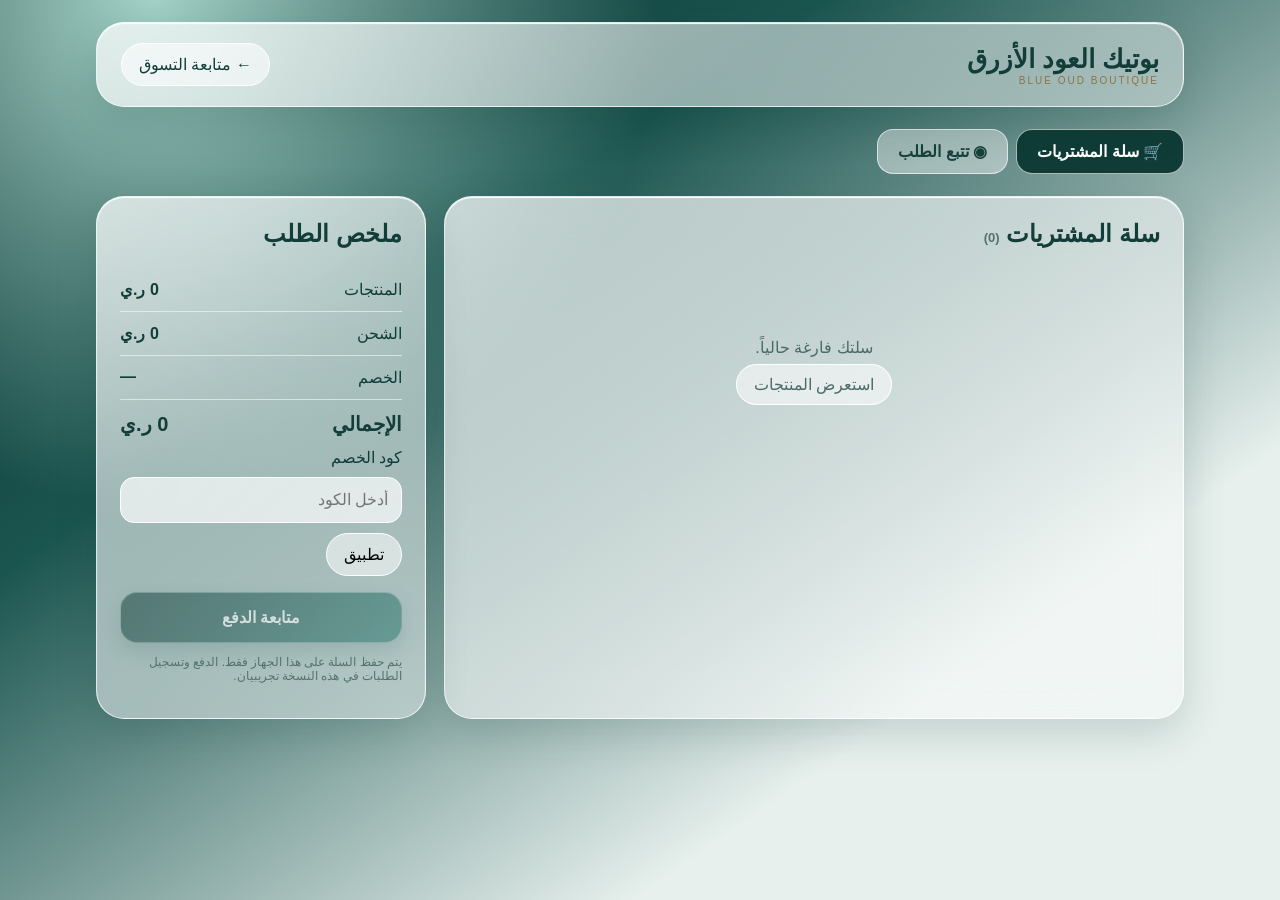
==== cart.html @ 3bca8a27 "Create cart.html" ====
<!doctype html><html lang="ar" dir="rtl"><head><meta charset="utf-8"><meta name="viewport" content="width=device-width,initial-scale=1"><meta name="theme-color" content="#0b3431"><title>السلة | بوتيك العود الأزرق</title><style>
:root{font-family:Tahoma,Arial,sans-serif;color:#123d38;background:#e5f0ee}*{box-sizing:border-box}body{margin:0;min-height:100vh;background:radial-gradient(circle at 12% 0%,#a4d2c8,transparent 35%),linear-gradient(145deg,#082b29,#1b5550 32%,#e7f0ed 75%);background-attachment:fixed}button,input{font:inherit}button{cursor:pointer}a{color:inherit;text-decoration:none}.wrap{max-width:1120px;margin:auto;padding:22px 16px 70px}.glass{background:linear-gradient(145deg,#ffffffb8,#ffffff60);border:1px solid #ffffffb8;box-shadow:inset 0 1px 1px #fff,0 14px 42px #062e2b2b;backdrop-filter:blur(22px);-webkit-backdrop-filter:blur(22px);border-radius:28px}.head{display:flex;align-items:center;justify-content:space-between;gap:12px;padding:20px 24px;color:#123d38}.head strong{font-size:clamp(18px,3vw,26px)}.head small{display:block;color:#8d7445;letter-spacing:2px;font-size:10px}.back{background:#ffffff8c;border:1px solid #fff;border-radius:30px;padding:11px 17px}.layout{display:grid;grid-template-columns:minmax(0,1fr) 330px;gap:18px;margin-top:22px}.panel{padding:23px}.title{margin:0 0 20px;font-size:24px}.item{display:grid;grid-template-columns:92px minmax(0,1fr) auto;gap:16px;align-items:center;padding:16px 0;border-bottom:1px solid #ffffffa8}.item:last-child{border:0}.pic{width:92px;height:100px;border-radius:18px;background:#ffffff88;display:grid;place-items:center;overflow:hidden;color:#668b86}.pic img{width:100%;height:100%;object-fit:contain}.item h3{margin:0 0 7px;font-size:16px}.muted{color:#54736e;font-size:13px}.price{font-weight:800;margin-top:6px}.qty{display:inline-flex;align-items:center;gap:14px;background:#ffffff8f;border-radius:40px;padding:5px;margin-top:12px}.qty button{width:31px;height:31px;border-radius:50%;background:#fff;border:1px solid #d4e2df;font-size:20px}.remove{color:#a12e39;background:#fff9;border:1px solid #fff;border-radius:12px;padding:8px 11px}.line{display:flex;justify-content:space-between;gap:12px;padding:12px 0;border-bottom:1px solid #ffffff8c}.line.total{font-size:20px;font-weight:bold;border:0}.primary{display:block;width:100%;background:linear-gradient(125deg,#0b3733,#227168);color:white;border:1px solid #ffffff55;border-radius:17px;padding:15px;font-weight:bold;margin-top:16px;box-shadow:0 8px 20px #083c3540;text-align:center}.primary:disabled{opacity:.5;cursor:not-allowed}.field{width:100%;padding:13px;border-radius:14px;border:1px solid #ffffff;background:#ffffffb0;outline:0;margin-top:10px}.field:focus{outline:2px solid #3b8a7b}.hint{font-size:12px;color:#54736e}.empty{text-align:center;padding:70px 10px;color:#4c6b66}.tabs{display:flex;gap:8px;margin-top:22px}.tabs button{border:1px solid #ffffffa8;border-radius:16px;padding:12px 20px;background:#ffffff70;color:#17413b;font-weight:bold}.tabs button.active{background:#103c37;color:#fff}.hidden{display:none!important}.status{padding:14px;margin-top:14px;border-radius:14px;background:#ffffff9c}.steps{margin:14px 0;padding:0;list-style:none;display:grid;gap:9px}.steps li{padding:10px 14px;border-radius:12px;background:#ffffff70}.steps li.done{background:#c8e8d8;color:#075e40;font-weight:bold}@media(max-width:750px){.layout{grid-template-columns:1fr}.head{padding:15px}.panel{padding:17px}.item{grid-template-columns:70px minmax(0,1fr);gap:11px}.pic{width:70px;height:80px}.remove{grid-column:2;justify-self:start}.title{font-size:21px}}@media(prefers-reduced-motion:no-preference){button,a{transition:transform .2s,filter .2s}button:hover,a.back:hover{filter:brightness(1.06);transform:translateY(-1px)}}
</style></head><body><div class="wrap"><header class="glass head"><div><strong>بوتيك العود الأزرق</strong><small>BLUE OUD BOUTIQUE</small></div><a class="back" href="index.html">← متابعة التسوق</a></header><div class="tabs"><button id="cartTab" class="active" type="button">🛒 سلة المشتريات</button><button id="trackTab" type="button">◉ تتبع الطلب</button></div><div id="cartView" class="layout"><section class="glass panel"><h1 class="title">سلة المشتريات <span id="count" class="muted"></span></h1><div id="items"></div></section><aside class="glass panel"><h2 class="title">ملخص الطلب</h2><div class="line"><span>المنتجات</span><strong id="subtotal"></strong></div><div class="line"><span>الشحن</span><strong id="shipping"></strong></div><div class="line"><span>الخصم</span><strong id="discount">—</strong></div><div class="line total"><span>الإجمالي</span><strong id="total"></strong></div><label for="coupon">كود الخصم</label><input class="field" id="coupon" placeholder="أدخل الكود" maxlength="40" autocomplete="off"><button class="back" style="margin-top:10px" id="applyCoupon" type="button">تطبيق</button><p id="couponMsg" class="hint" role="status"></p><button id="checkout" class="primary" type="button">متابعة الدفع</button><p class="hint">يتم حفظ السلة على هذا الجهاز فقط. الدفع وتسجيل الطلبات في هذه النسخة تجريبيان.</p></aside></div><section id="trackView" class="glass panel hidden" style="margin-top:18px"><h1 class="title">تتبع طلبك</h1><p class="muted">أدخل رقم الطلب ورقم الهاتف المستخدم عند الطلب.</p><form id="trackForm"><label for="orderId">رقم الطلب</label><input class="field" id="orderId" required maxlength="80" autocomplete="off"><label for="phone">رقم الهاتف</label><input class="field" id="phone" required maxlength="30" inputmode="tel" autocomplete="tel"><button class="primary" type="submit">عرض حالة الطلب</button></form><div id="trackResult" role="status" aria-live="polite"></div></section></div><script>
'use strict';
const STORE='blueoud_store_v1',CART='blueoud_cart_v1',ORDERS='blueoud_orders_v1';const $=id=>document.getElementById(id);const read=(key,fallback)=>{try{const value=JSON.parse(localStorage.getItem(key));return value??fallback}catch{return fallback}};const money=n=>Number(n||0).toLocaleString('ar')+' ر.ي';const esc=s=>String(s??'').replace(/[&<>"']/g,c=>({'&':'&amp;','<':'&lt;','>':'&gt;','"':'&quot;',"'":'&#39;'}[c]));let coupon='';function store(){return read(STORE,{products:[],settings:{shipping:0}})}function validCart(){const products=store().products||[];return read(CART,[]).filter(c=>c&&Number.isSafeInteger(c.qty)&&c.qty>0&&products.some(p=>String(p.id)===String(c.id)&&p.active!==false)).map(c=>({...c,qty:Math.min(c.qty,Math.max(0,Math.floor(Number(products.find(p=>String(p.id)===String(c.id)).stock)||0)))})).filter(c=>c.qty>0)}function save(cart){try{localStorage.setItem(CART,JSON.stringify(cart));return true}catch{alert('تعذر حفظ السلة في المتصفح');return false}}function render(){const d=store(),cart=validCart(),p=d.products||[];const subtotal=cart.reduce((n,c)=>n+Number(p.find(x=>String(x.id)===String(c.id))?.price||0)*c.qty,0);const shipping=cart.length?Math.max(0,Number(d.settings?.shipping)||0):0;$('items').innerHTML=cart.length?cart.map(c=>{const item=p.find(x=>String(x.id)===String(c.id));const src=String(item.image||'');const img=/^(https?:\/\/|data:image\/)/i.test(src)?`<img src="${esc(src)}" alt="${esc(item.name)}">`:'صورة المنتج';return `<article class="item"><div class="pic">${img}</div><div><h3>${esc(item.name)}</h3><div class="muted">سعر القطعة: ${money(item.price)}</div><div class="price">${money(Number(item.price)*c.qty)}</div><div class="qty"><button type="button" data-id="${esc(c.id)}" data-action="plus" aria-label="زيادة الكمية">+</button><span>${c.qty}</span><button type="button" data-id="${esc(c.id)}" data-action="minus" aria-label="تقليل الكمية">−</button></div></div><button class="remove" data-id="${esc(c.id)}" data-action="remove" type="button">حذف المنتج</button></article>`}).join(''):'<div class="empty">سلتك فارغة حالياً.<br><br><a class="back" href="index.html#products">استعرض المنتجات</a></div>';$('count').textContent=`(${cart.reduce((n,c)=>n+c.qty,0)})`;$('subtotal').textContent=money(subtotal);$('shipping').textContent=money(shipping);$('total').textContent=money(subtotal+shipping);$('checkout').disabled=!cart.length;$('couponMsg').textContent=coupon?'كود الخصم غير مفعل في هذه النسخة. لم يتم احتساب خصم.':''}function adjust(id,action){const d=store(),cart=validCart(),item=cart.find(c=>String(c.id)===String(id)),product=(d.products||[]).find(p=>String(p.id)===String(id));if(!item||!product)return;const max=Math.max(0,Math.floor(Number(product.stock)||0));if(action==='remove'){if(!confirm('هل تريد حذف المنتج من السلة؟'))return;item.qty=0}else if(action==='plus'){if(item.qty>=max){alert('لا توجد كمية إضافية في المخزون');return}item.qty++}else if(action==='minus')item.qty--;if(save(cart.filter(c=>c.qty>0)))render()}$('items').addEventListener('click',e=>{const button=e.target.closest('button[data-action]');if(button)adjust(button.dataset.id,button.dataset.action)});$('applyCoupon').addEventListener('click',()=>{coupon=$('coupon').value.trim();render()});$('checkout').addEventListener('click',()=>{if(validCart().length)location.href='index.html?checkout=1'});function tab(name){const tracking=name==='track';$('cartView').classList.toggle('hidden',tracking);$('trackView').classList.toggle('hidden',!tracking);$('cartTab').classList.toggle('active',!tracking);$('trackTab').classList.toggle('active',tracking);history.replaceState(null,'',tracking?'#tracking':'#cart')}$('cartTab').onclick=()=>tab('cart');$('trackTab').onclick=()=>tab('track');$('trackForm').addEventListener('submit',e=>{e.preventDefault();const id=$('orderId').value.trim(),phone=$('phone').value.trim();const order=read(ORDERS,[]).find(o=>String(o.id)===id&&String(o.customer?.phone)===phone);const target=$('trackResult');if(!order){target.innerHTML='<div class="status">لم يتم العثور على طلب مطابق. تأكد من الرقم والهاتف، وأن الطلب سُجّل في هذا المتصفح.</div>';return}const statuses=['تم استلام الطلب','قيد التجهيز','تم الشحن','خرج للتوصيل','تم التسليم'];const position=statuses.indexOf(order.status);target.innerHTML=`<div class="status"><strong>الطلب: ${esc(order.id)}</strong><p>الحالة الحالية: ${esc(order.status)}</p><p>الإجمالي: ${money(order.total)}</p><ol class="steps">${statuses.map((s,i)=>`<li class="${position>=i?'done':''}">${esc(s)}</li>`).join('')}</ol></div>`});window.addEventListener('storage',e=>{if([CART,STORE,ORDERS].includes(e.key))render()});render();if(location.hash==='#tracking')tab('track');
</script></body></html>
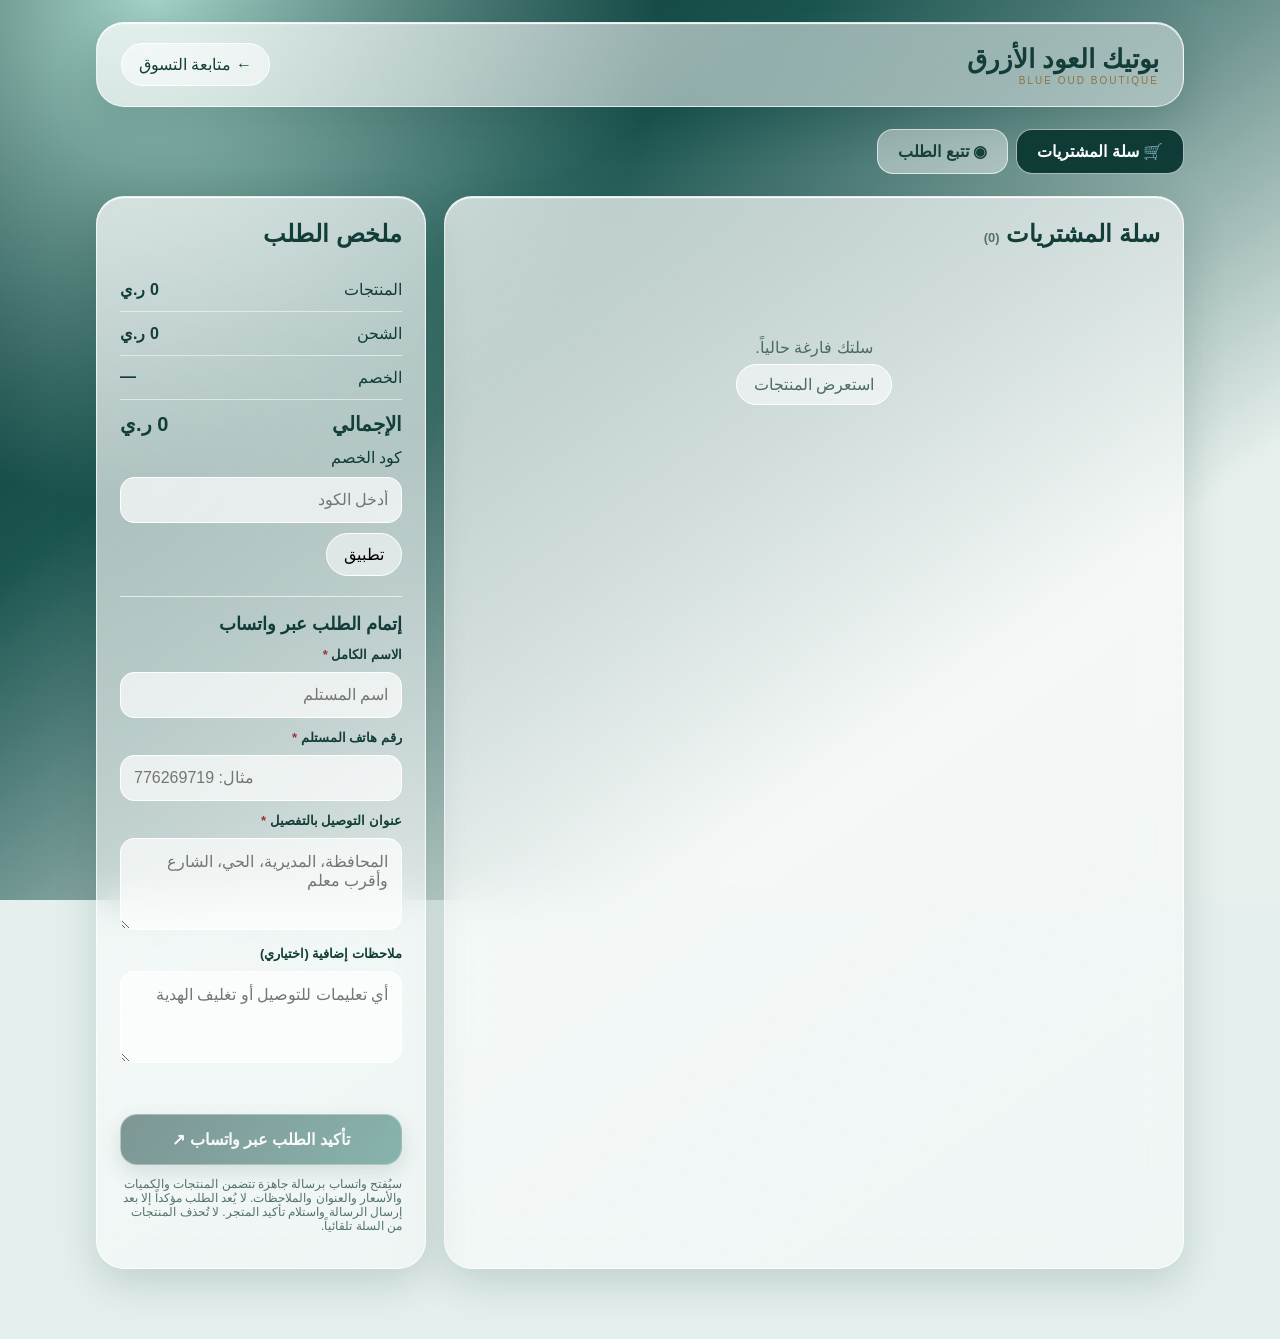
==== commit e21fe0df: "Update cart.html" ====
--- a/cart.html
+++ b/cart.html
@@ -1,6 +1,7 @@
 <!doctype html><html lang="ar" dir="rtl"><head><meta charset="utf-8"><meta name="viewport" content="width=device-width,initial-scale=1"><meta name="theme-color" content="#0b3431"><title>السلة | بوتيك العود الأزرق</title><style>
-:root{font-family:Tahoma,Arial,sans-serif;color:#123d38;background:#e5f0ee}*{box-sizing:border-box}body{margin:0;min-height:100vh;background:radial-gradient(circle at 12% 0%,#a4d2c8,transparent 35%),linear-gradient(145deg,#082b29,#1b5550 32%,#e7f0ed 75%);background-attachment:fixed}button,input{font:inherit}button{cursor:pointer}a{color:inherit;text-decoration:none}.wrap{max-width:1120px;margin:auto;padding:22px 16px 70px}.glass{background:linear-gradient(145deg,#ffffffb8,#ffffff60);border:1px solid #ffffffb8;box-shadow:inset 0 1px 1px #fff,0 14px 42px #062e2b2b;backdrop-filter:blur(22px);-webkit-backdrop-filter:blur(22px);border-radius:28px}.head{display:flex;align-items:center;justify-content:space-between;gap:12px;padding:20px 24px;color:#123d38}.head strong{font-size:clamp(18px,3vw,26px)}.head small{display:block;color:#8d7445;letter-spacing:2px;font-size:10px}.back{background:#ffffff8c;border:1px solid #fff;border-radius:30px;padding:11px 17px}.layout{display:grid;grid-template-columns:minmax(0,1fr) 330px;gap:18px;margin-top:22px}.panel{padding:23px}.title{margin:0 0 20px;font-size:24px}.item{display:grid;grid-template-columns:92px minmax(0,1fr) auto;gap:16px;align-items:center;padding:16px 0;border-bottom:1px solid #ffffffa8}.item:last-child{border:0}.pic{width:92px;height:100px;border-radius:18px;background:#ffffff88;display:grid;place-items:center;overflow:hidden;color:#668b86}.pic img{width:100%;height:100%;object-fit:contain}.item h3{margin:0 0 7px;font-size:16px}.muted{color:#54736e;font-size:13px}.price{font-weight:800;margin-top:6px}.qty{display:inline-flex;align-items:center;gap:14px;background:#ffffff8f;border-radius:40px;padding:5px;margin-top:12px}.qty button{width:31px;height:31px;border-radius:50%;background:#fff;border:1px solid #d4e2df;font-size:20px}.remove{color:#a12e39;background:#fff9;border:1px solid #fff;border-radius:12px;padding:8px 11px}.line{display:flex;justify-content:space-between;gap:12px;padding:12px 0;border-bottom:1px solid #ffffff8c}.line.total{font-size:20px;font-weight:bold;border:0}.primary{display:block;width:100%;background:linear-gradient(125deg,#0b3733,#227168);color:white;border:1px solid #ffffff55;border-radius:17px;padding:15px;font-weight:bold;margin-top:16px;box-shadow:0 8px 20px #083c3540;text-align:center}.primary:disabled{opacity:.5;cursor:not-allowed}.field{width:100%;padding:13px;border-radius:14px;border:1px solid #ffffff;background:#ffffffb0;outline:0;margin-top:10px}.field:focus{outline:2px solid #3b8a7b}.hint{font-size:12px;color:#54736e}.empty{text-align:center;padding:70px 10px;color:#4c6b66}.tabs{display:flex;gap:8px;margin-top:22px}.tabs button{border:1px solid #ffffffa8;border-radius:16px;padding:12px 20px;background:#ffffff70;color:#17413b;font-weight:bold}.tabs button.active{background:#103c37;color:#fff}.hidden{display:none!important}.status{padding:14px;margin-top:14px;border-radius:14px;background:#ffffff9c}.steps{margin:14px 0;padding:0;list-style:none;display:grid;gap:9px}.steps li{padding:10px 14px;border-radius:12px;background:#ffffff70}.steps li.done{background:#c8e8d8;color:#075e40;font-weight:bold}@media(max-width:750px){.layout{grid-template-columns:1fr}.head{padding:15px}.panel{padding:17px}.item{grid-template-columns:70px minmax(0,1fr);gap:11px}.pic{width:70px;height:80px}.remove{grid-column:2;justify-self:start}.title{font-size:21px}}@media(prefers-reduced-motion:no-preference){button,a{transition:transform .2s,filter .2s}button:hover,a.back:hover{filter:brightness(1.06);transform:translateY(-1px)}}
-</style></head><body><div class="wrap"><header class="glass head"><div><strong>بوتيك العود الأزرق</strong><small>BLUE OUD BOUTIQUE</small></div><a class="back" href="index.html">← متابعة التسوق</a></header><div class="tabs"><button id="cartTab" class="active" type="button">🛒 سلة المشتريات</button><button id="trackTab" type="button">◉ تتبع الطلب</button></div><div id="cartView" class="layout"><section class="glass panel"><h1 class="title">سلة المشتريات <span id="count" class="muted"></span></h1><div id="items"></div></section><aside class="glass panel"><h2 class="title">ملخص الطلب</h2><div class="line"><span>المنتجات</span><strong id="subtotal"></strong></div><div class="line"><span>الشحن</span><strong id="shipping"></strong></div><div class="line"><span>الخصم</span><strong id="discount">—</strong></div><div class="line total"><span>الإجمالي</span><strong id="total"></strong></div><label for="coupon">كود الخصم</label><input class="field" id="coupon" placeholder="أدخل الكود" maxlength="40" autocomplete="off"><button class="back" style="margin-top:10px" id="applyCoupon" type="button">تطبيق</button><p id="couponMsg" class="hint" role="status"></p><button id="checkout" class="primary" type="button">متابعة الدفع</button><p class="hint">يتم حفظ السلة على هذا الجهاز فقط. الدفع وتسجيل الطلبات في هذه النسخة تجريبيان.</p></aside></div><section id="trackView" class="glass panel hidden" style="margin-top:18px"><h1 class="title">تتبع طلبك</h1><p class="muted">أدخل رقم الطلب ورقم الهاتف المستخدم عند الطلب.</p><form id="trackForm"><label for="orderId">رقم الطلب</label><input class="field" id="orderId" required maxlength="80" autocomplete="off"><label for="phone">رقم الهاتف</label><input class="field" id="phone" required maxlength="30" inputmode="tel" autocomplete="tel"><button class="primary" type="submit">عرض حالة الطلب</button></form><div id="trackResult" role="status" aria-live="polite"></div></section></div><script>
+:root{font-family:Tahoma,Arial,sans-serif;color:#123d38;background:#e5f0ee}*{box-sizing:border-box}body{margin:0;min-height:100vh;background:radial-gradient(circle at 12% 0%,#a4d2c8,transparent 35%),linear-gradient(145deg,#082b29,#1b5550 32%,#e7f0ed 75%);background-attachment:fixed}button,input,textarea{font:inherit}button{cursor:pointer}a{color:inherit;text-decoration:none}.wrap{max-width:1120px;margin:auto;padding:22px 16px 70px}.glass{background:linear-gradient(145deg,#ffffffb8,#ffffff60);border:1px solid #ffffffb8;box-shadow:inset 0 1px 1px #fff,0 14px 42px #062e2b2b;backdrop-filter:blur(22px);-webkit-backdrop-filter:blur(22px);border-radius:28px}.head{display:flex;align-items:center;justify-content:space-between;gap:12px;padding:20px 24px;color:#123d38}.head strong{font-size:clamp(18px,3vw,26px)}.head small{display:block;color:#8d7445;letter-spacing:2px;font-size:10px}.back{background:#ffffff8c;border:1px solid #fff;border-radius:30px;padding:11px 17px}.layout{display:grid;grid-template-columns:minmax(0,1fr) 330px;gap:18px;margin-top:22px}.panel{padding:23px}.title{margin:0 0 20px;font-size:24px}.item{display:grid;grid-template-columns:92px minmax(0,1fr) auto;gap:16px;align-items:center;padding:16px 0;border-bottom:1px solid #ffffffa8}.item:last-child{border:0}.pic{width:92px;height:100px;border-radius:18px;background:#ffffff88;display:grid;place-items:center;overflow:hidden;color:#668b86}.pic img{width:100%;height:100%;object-fit:contain}.item h3{margin:0 0 7px;font-size:16px}.muted{color:#54736e;font-size:13px}.price{font-weight:800;margin-top:6px}.qty{display:inline-flex;align-items:center;gap:14px;background:#ffffff8f;border-radius:40px;padding:5px;margin-top:12px}.qty button{width:31px;height:31px;border-radius:50%;background:#fff;border:1px solid #d4e2df;font-size:20px}.remove{color:#a12e39;background:#fff9;border:1px solid #fff;border-radius:12px;padding:8px 11px}.line{display:flex;justify-content:space-between;gap:12px;padding:12px 0;border-bottom:1px solid #ffffff8c}.line.total{font-size:20px;font-weight:bold;border:0}.primary{display:block;width:100%;background:linear-gradient(125deg,#0b3733,#227168);color:white;border:1px solid #ffffff55;border-radius:17px;padding:15px;font-weight:bold;margin-top:16px;box-shadow:0 8px 20px #083c3540;text-align:center}.primary:disabled{opacity:.5;cursor:not-allowed}.field{width:100%;padding:13px;border-radius:14px;border:1px solid #ffffff;background:#ffffffb0;outline:0;margin-top:10px}.field:focus{outline:2px solid #3b8a7b}.hint{font-size:12px;color:#54736e}.empty{text-align:center;padding:70px 10px;color:#4c6b66}.tabs{display:flex;gap:8px;margin-top:22px}.tabs button{border:1px solid #ffffffa8;border-radius:16px;padding:12px 20px;background:#ffffff70;color:#17413b;font-weight:bold}.tabs button.active{background:#103c37;color:#fff}.hidden{display:none!important}.status{padding:14px;margin-top:14px;border-radius:14px;background:#ffffff9c}.steps{margin:14px 0;padding:0;list-style:none;display:grid;gap:9px}.steps li{padding:10px 14px;border-radius:12px;background:#ffffff70}.steps li.done{background:#c8e8d8;color:#075e40;font-weight:bold}@media(max-width:750px){.layout{grid-template-columns:1fr}.head{padding:15px}.panel{padding:17px}.item{grid-template-columns:70px minmax(0,1fr);gap:11px}.pic{width:70px;height:80px}.remove{grid-column:2;justify-self:start}.title{font-size:21px}}@media(prefers-reduced-motion:no-preference){button,a{transition:transform .2s,filter .2s}button:hover,a.back:hover{filter:brightness(1.06);transform:translateY(-1px)}}
+.checkout-fields{margin-top:20px;padding-top:16px;border-top:1px solid #ffffffa8}.checkout-fields h3{font-size:18px;margin:0 0 8px}.checkout-fields label{display:block;font-weight:700;font-size:13px;margin-top:12px}.checkout-fields textarea{min-height:92px;resize:vertical}.checkout-fields .required{color:#a12e39}.checkout-fields .error{color:#a12e39;font-size:13px;min-height:18px}.checkout-fields .field{font-size:16px}@media(max-width:760px){.layout{grid-template-columns:1fr}.item{grid-template-columns:70px minmax(0,1fr);gap:10px}.pic{width:70px;height:80px}.remove{grid-column:2;justify-self:start}.panel{padding:17px}}
+</style></head><body><div class="wrap"><header class="glass head"><div><strong>بوتيك العود الأزرق</strong><small>BLUE OUD BOUTIQUE</small></div><a class="back" href="index.html">← متابعة التسوق</a></header><div class="tabs"><button id="cartTab" class="active" type="button">🛒 سلة المشتريات</button><button id="trackTab" type="button">◉ تتبع الطلب</button></div><div id="cartView" class="layout"><section class="glass panel"><h1 class="title">سلة المشتريات <span id="count" class="muted"></span></h1><div id="items"></div></section><aside class="glass panel"><h2 class="title">ملخص الطلب</h2><div class="line"><span>المنتجات</span><strong id="subtotal"></strong></div><div class="line"><span>الشحن</span><strong id="shipping"></strong></div><div class="line"><span>الخصم</span><strong id="discount">—</strong></div><div class="line total"><span>الإجمالي</span><strong id="total"></strong></div><label for="coupon">كود الخصم</label><input class="field" id="coupon" placeholder="أدخل الكود" maxlength="40" autocomplete="off"><button class="back" style="margin-top:10px" id="applyCoupon" type="button">تطبيق</button><p id="couponMsg" class="hint" role="status"></p><form id="whatsappOrder" class="checkout-fields" novalidate><h3>إتمام الطلب عبر واتساب</h3><label for="customerName">الاسم الكامل <span class="required">*</span></label><input class="field" id="customerName" name="customerName" required maxlength="100" autocomplete="name" placeholder="اسم المستلم"><label for="customerPhone">رقم هاتف المستلم <span class="required">*</span></label><input class="field" id="customerPhone" name="customerPhone" required type="tel" inputmode="tel" maxlength="25" autocomplete="tel" placeholder="مثال: 776269719"><label for="deliveryAddress">عنوان التوصيل بالتفصيل <span class="required">*</span></label><textarea class="field" id="deliveryAddress" name="deliveryAddress" required maxlength="500" placeholder="المحافظة، المديرية، الحي، الشارع وأقرب معلم"></textarea><label for="orderNote">ملاحظات إضافية (اختياري)</label><textarea class="field" id="orderNote" name="orderNote" maxlength="600" placeholder="أي تعليمات للتوصيل أو تغليف الهدية"></textarea><p id="orderError" class="error" role="alert" aria-live="polite"></p><button id="checkout" class="primary" type="submit">تأكيد الطلب عبر واتساب ↗</button><p class="hint">سيُفتح واتساب برسالة جاهزة تتضمن المنتجات والكميات والأسعار والعنوان والملاحظات. لا يُعد الطلب مؤكداً إلا بعد إرسال الرسالة واستلام تأكيد المتجر. لا تُحذف المنتجات من السلة تلقائياً.</p></form></aside></div><section id="trackView" class="glass panel hidden" style="margin-top:18px"><h1 class="title">تتبع طلبك</h1><p class="muted">أدخل رقم الطلب ورقم الهاتف المستخدم عند الطلب.</p><form id="trackForm"><label for="orderId">رقم الطلب</label><input class="field" id="orderId" required maxlength="80" autocomplete="off"><label for="phone">رقم الهاتف</label><input class="field" id="phone" required maxlength="30" inputmode="tel" autocomplete="tel"><button class="primary" type="submit">عرض حالة الطلب</button></form><div id="trackResult" role="status" aria-live="polite"></div></section></div><script>
 'use strict';
-const STORE='blueoud_store_v1',CART='blueoud_cart_v1',ORDERS='blueoud_orders_v1';const $=id=>document.getElementById(id);const read=(key,fallback)=>{try{const value=JSON.parse(localStorage.getItem(key));return value??fallback}catch{return fallback}};const money=n=>Number(n||0).toLocaleString('ar')+' ر.ي';const esc=s=>String(s??'').replace(/[&<>"']/g,c=>({'&':'&amp;','<':'&lt;','>':'&gt;','"':'&quot;',"'":'&#39;'}[c]));let coupon='';function store(){return read(STORE,{products:[],settings:{shipping:0}})}function validCart(){const products=store().products||[];return read(CART,[]).filter(c=>c&&Number.isSafeInteger(c.qty)&&c.qty>0&&products.some(p=>String(p.id)===String(c.id)&&p.active!==false)).map(c=>({...c,qty:Math.min(c.qty,Math.max(0,Math.floor(Number(products.find(p=>String(p.id)===String(c.id)).stock)||0)))})).filter(c=>c.qty>0)}function save(cart){try{localStorage.setItem(CART,JSON.stringify(cart));return true}catch{alert('تعذر حفظ السلة في المتصفح');return false}}function render(){const d=store(),cart=validCart(),p=d.products||[];const subtotal=cart.reduce((n,c)=>n+Number(p.find(x=>String(x.id)===String(c.id))?.price||0)*c.qty,0);const shipping=cart.length?Math.max(0,Number(d.settings?.shipping)||0):0;$('items').innerHTML=cart.length?cart.map(c=>{const item=p.find(x=>String(x.id)===String(c.id));const src=String(item.image||'');const img=/^(https?:\/\/|data:image\/)/i.test(src)?`<img src="${esc(src)}" alt="${esc(item.name)}">`:'صورة المنتج';return `<article class="item"><div class="pic">${img}</div><div><h3>${esc(item.name)}</h3><div class="muted">سعر القطعة: ${money(item.price)}</div><div class="price">${money(Number(item.price)*c.qty)}</div><div class="qty"><button type="button" data-id="${esc(c.id)}" data-action="plus" aria-label="زيادة الكمية">+</button><span>${c.qty}</span><button type="button" data-id="${esc(c.id)}" data-action="minus" aria-label="تقليل الكمية">−</button></div></div><button class="remove" data-id="${esc(c.id)}" data-action="remove" type="button">حذف المنتج</button></article>`}).join(''):'<div class="empty">سلتك فارغة حالياً.<br><br><a class="back" href="index.html#products">استعرض المنتجات</a></div>';$('count').textContent=`(${cart.reduce((n,c)=>n+c.qty,0)})`;$('subtotal').textContent=money(subtotal);$('shipping').textContent=money(shipping);$('total').textContent=money(subtotal+shipping);$('checkout').disabled=!cart.length;$('couponMsg').textContent=coupon?'كود الخصم غير مفعل في هذه النسخة. لم يتم احتساب خصم.':''}function adjust(id,action){const d=store(),cart=validCart(),item=cart.find(c=>String(c.id)===String(id)),product=(d.products||[]).find(p=>String(p.id)===String(id));if(!item||!product)return;const max=Math.max(0,Math.floor(Number(product.stock)||0));if(action==='remove'){if(!confirm('هل تريد حذف المنتج من السلة؟'))return;item.qty=0}else if(action==='plus'){if(item.qty>=max){alert('لا توجد كمية إضافية في المخزون');return}item.qty++}else if(action==='minus')item.qty--;if(save(cart.filter(c=>c.qty>0)))render()}$('items').addEventListener('click',e=>{const button=e.target.closest('button[data-action]');if(button)adjust(button.dataset.id,button.dataset.action)});$('applyCoupon').addEventListener('click',()=>{coupon=$('coupon').value.trim();render()});$('checkout').addEventListener('click',()=>{if(validCart().length)location.href='index.html?checkout=1'});function tab(name){const tracking=name==='track';$('cartView').classList.toggle('hidden',tracking);$('trackView').classList.toggle('hidden',!tracking);$('cartTab').classList.toggle('active',!tracking);$('trackTab').classList.toggle('active',tracking);history.replaceState(null,'',tracking?'#tracking':'#cart')}$('cartTab').onclick=()=>tab('cart');$('trackTab').onclick=()=>tab('track');$('trackForm').addEventListener('submit',e=>{e.preventDefault();const id=$('orderId').value.trim(),phone=$('phone').value.trim();const order=read(ORDERS,[]).find(o=>String(o.id)===id&&String(o.customer?.phone)===phone);const target=$('trackResult');if(!order){target.innerHTML='<div class="status">لم يتم العثور على طلب مطابق. تأكد من الرقم والهاتف، وأن الطلب سُجّل في هذا المتصفح.</div>';return}const statuses=['تم استلام الطلب','قيد التجهيز','تم الشحن','خرج للتوصيل','تم التسليم'];const position=statuses.indexOf(order.status);target.innerHTML=`<div class="status"><strong>الطلب: ${esc(order.id)}</strong><p>الحالة الحالية: ${esc(order.status)}</p><p>الإجمالي: ${money(order.total)}</p><ol class="steps">${statuses.map((s,i)=>`<li class="${position>=i?'done':''}">${esc(s)}</li>`).join('')}</ol></div>`});window.addEventListener('storage',e=>{if([CART,STORE,ORDERS].includes(e.key))render()});render();if(location.hash==='#tracking')tab('track');
+const STORE='blueoud_store_v1',CART='blueoud_cart_v1',ORDERS='blueoud_orders_v1';const $=id=>document.getElementById(id);const read=(key,fallback)=>{try{const value=JSON.parse(localStorage.getItem(key));return value??fallback}catch{return fallback}};const money=n=>Number(n||0).toLocaleString('ar')+' ر.ي';const esc=s=>String(s??'').replace(/[&<>"']/g,c=>({'&':'&amp;','<':'&lt;','>':'&gt;','"':'&quot;',"'":'&#39;'}[c]));let coupon='';function store(){return read(STORE,{products:[],settings:{shipping:0}})}function validCart(){const products=store().products||[];return read(CART,[]).filter(c=>c&&Number.isSafeInteger(c.qty)&&c.qty>0&&products.some(p=>String(p.id)===String(c.id)&&p.active!==false)).map(c=>({...c,qty:Math.min(c.qty,Math.max(0,Math.floor(Number(products.find(p=>String(p.id)===String(c.id)).stock)||0)))})).filter(c=>c.qty>0)}function save(cart){try{localStorage.setItem(CART,JSON.stringify(cart));return true}catch{alert('تعذر حفظ السلة في المتصفح');return false}}function render(){const d=store(),cart=validCart(),p=d.products||[];const subtotal=cart.reduce((n,c)=>n+Number(p.find(x=>String(x.id)===String(c.id))?.price||0)*c.qty,0);const shipping=cart.length?Math.max(0,Number(d.settings?.shipping)||0):0;$('items').innerHTML=cart.length?cart.map(c=>{const item=p.find(x=>String(x.id)===String(c.id));const src=String(item.image||'');const img=/^(https?:\/\/|data:image\/)/i.test(src)?`<img src="${esc(src)}" alt="${esc(item.name)}">`:'صورة المنتج';return `<article class="item"><div class="pic">${img}</div><div><h3>${esc(item.name)}</h3><div class="muted">سعر القطعة: ${money(item.price)}</div><div class="price">${money(Number(item.price)*c.qty)}</div><div class="qty"><button type="button" data-id="${esc(c.id)}" data-action="plus" aria-label="زيادة الكمية">+</button><span>${c.qty}</span><button type="button" data-id="${esc(c.id)}" data-action="minus" aria-label="تقليل الكمية">−</button></div></div><button class="remove" data-id="${esc(c.id)}" data-action="remove" type="button">حذف المنتج</button></article>`}).join(''):'<div class="empty">سلتك فارغة حالياً.<br><br><a class="back" href="index.html#products">استعرض المنتجات</a></div>';$('count').textContent=`(${cart.reduce((n,c)=>n+c.qty,0)})`;$('subtotal').textContent=money(subtotal);$('shipping').textContent=money(shipping);$('total').textContent=money(subtotal+shipping);$('checkout').disabled=!cart.length;$('couponMsg').textContent=coupon?'كود الخصم غير مفعل في هذه النسخة. لم يتم احتساب خصم.':''}function adjust(id,action){const d=store(),cart=validCart(),item=cart.find(c=>String(c.id)===String(id)),product=(d.products||[]).find(p=>String(p.id)===String(id));if(!item||!product)return;const max=Math.max(0,Math.floor(Number(product.stock)||0));if(action==='remove'){if(!confirm('هل تريد حذف المنتج من السلة؟'))return;item.qty=0}else if(action==='plus'){if(item.qty>=max){alert('لا توجد كمية إضافية في المخزون');return}item.qty++}else if(action==='minus')item.qty--;if(save(cart.filter(c=>c.qty>0)))render()}$('items').addEventListener('click',e=>{const button=e.target.closest('button[data-action]');if(button)adjust(button.dataset.id,button.dataset.action)});$('applyCoupon').addEventListener('click',()=>{coupon=$('coupon').value.trim();render()});$('whatsappOrder').addEventListener('submit',event=>{event.preventDefault();const error=$('orderError');error.textContent='';const name=$('customerName').value.trim(),phone=$('customerPhone').value.trim(),address=$('deliveryAddress').value.trim(),note=$('orderNote').value.trim();if(name.length<2||!/^\+?[0-9\s()-]{7,25}$/.test(phone)||address.length<8){error.textContent='يرجى كتابة الاسم ورقم هاتف صحيح وعنوان توصيل واضح (8 أحرف على الأقل).';return}const cart=validCart(),data=store(),products=data.products||[];if(!cart.length){error.textContent='السلة فارغة. أضف منتجاً أولاً.';render();return}const lines=cart.map((entry,i)=>{const product=products.find(p=>String(p.id)===String(entry.id));return `${i+1}. ${product.name}\nالكمية: ${entry.qty} × ${money(product.price)} = ${money(Number(product.price)*entry.qty)}`});const subtotal=cart.reduce((sum,entry)=>{const product=products.find(p=>String(p.id)===String(entry.id));return sum+Number(product.price)*entry.qty},0),shipping=Math.max(0,Number(data.settings?.shipping)||0);const message=['🛍️ *طلب جديد - بوتيك العود الأزرق*','',...lines,'','*ملخص الطلب*',`المنتجات: ${money(subtotal)}`,`الشحن: ${money(shipping)}`,`الإجمالي: ${money(subtotal+shipping)}`,'',`👤 الاسم: ${name}`,`📞 الهاتف: ${phone}`,`📍 عنوان التوصيل: ${address}`,`📝 ملاحظات: ${note||'لا توجد'}`,'','يرجى تأكيد توفر المنتجات وتكلفة التوصيل والطلب.'].join('\n');const url='https://wa.me/967776269719?text='+encodeURIComponent(message);const popup=window.open(url,'_blank','noopener,noreferrer');if(!popup){window.location.href=url}else{error.style.color='#17634b';error.textContent='تم تجهيز رسالة الطلب. أرسلها داخل واتساب وانتظر تأكيد المتجر.'}});function tab(name){const tracking=name==='track';$('cartView').classList.toggle('hidden',tracking);$('trackView').classList.toggle('hidden',!tracking);$('cartTab').classList.toggle('active',!tracking);$('trackTab').classList.toggle('active',tracking);history.replaceState(null,'',tracking?'#tracking':'#cart')}$('cartTab').onclick=()=>tab('cart');$('trackTab').onclick=()=>tab('track');$('trackForm').addEventListener('submit',e=>{e.preventDefault();const id=$('orderId').value.trim(),phone=$('phone').value.trim();const order=read(ORDERS,[]).find(o=>String(o.id)===id&&String(o.customer?.phone)===phone);const target=$('trackResult');if(!order){target.innerHTML='<div class="status">لم يتم العثور على طلب مطابق. تأكد من الرقم والهاتف، وأن الطلب سُجّل في هذا المتصفح.</div>';return}const statuses=['تم استلام الطلب','قيد التجهيز','تم الشحن','خرج للتوصيل','تم التسليم'];const position=statuses.indexOf(order.status);target.innerHTML=`<div class="status"><strong>الطلب: ${esc(order.id)}</strong><p>الحالة الحالية: ${esc(order.status)}</p><p>الإجمالي: ${money(order.total)}</p><ol class="steps">${statuses.map((s,i)=>`<li class="${position>=i?'done':''}">${esc(s)}</li>`).join('')}</ol></div>`});window.addEventListener('storage',e=>{if([CART,STORE,ORDERS].includes(e.key))render()});render();if(location.hash==='#tracking')tab('track');
 </script></body></html>
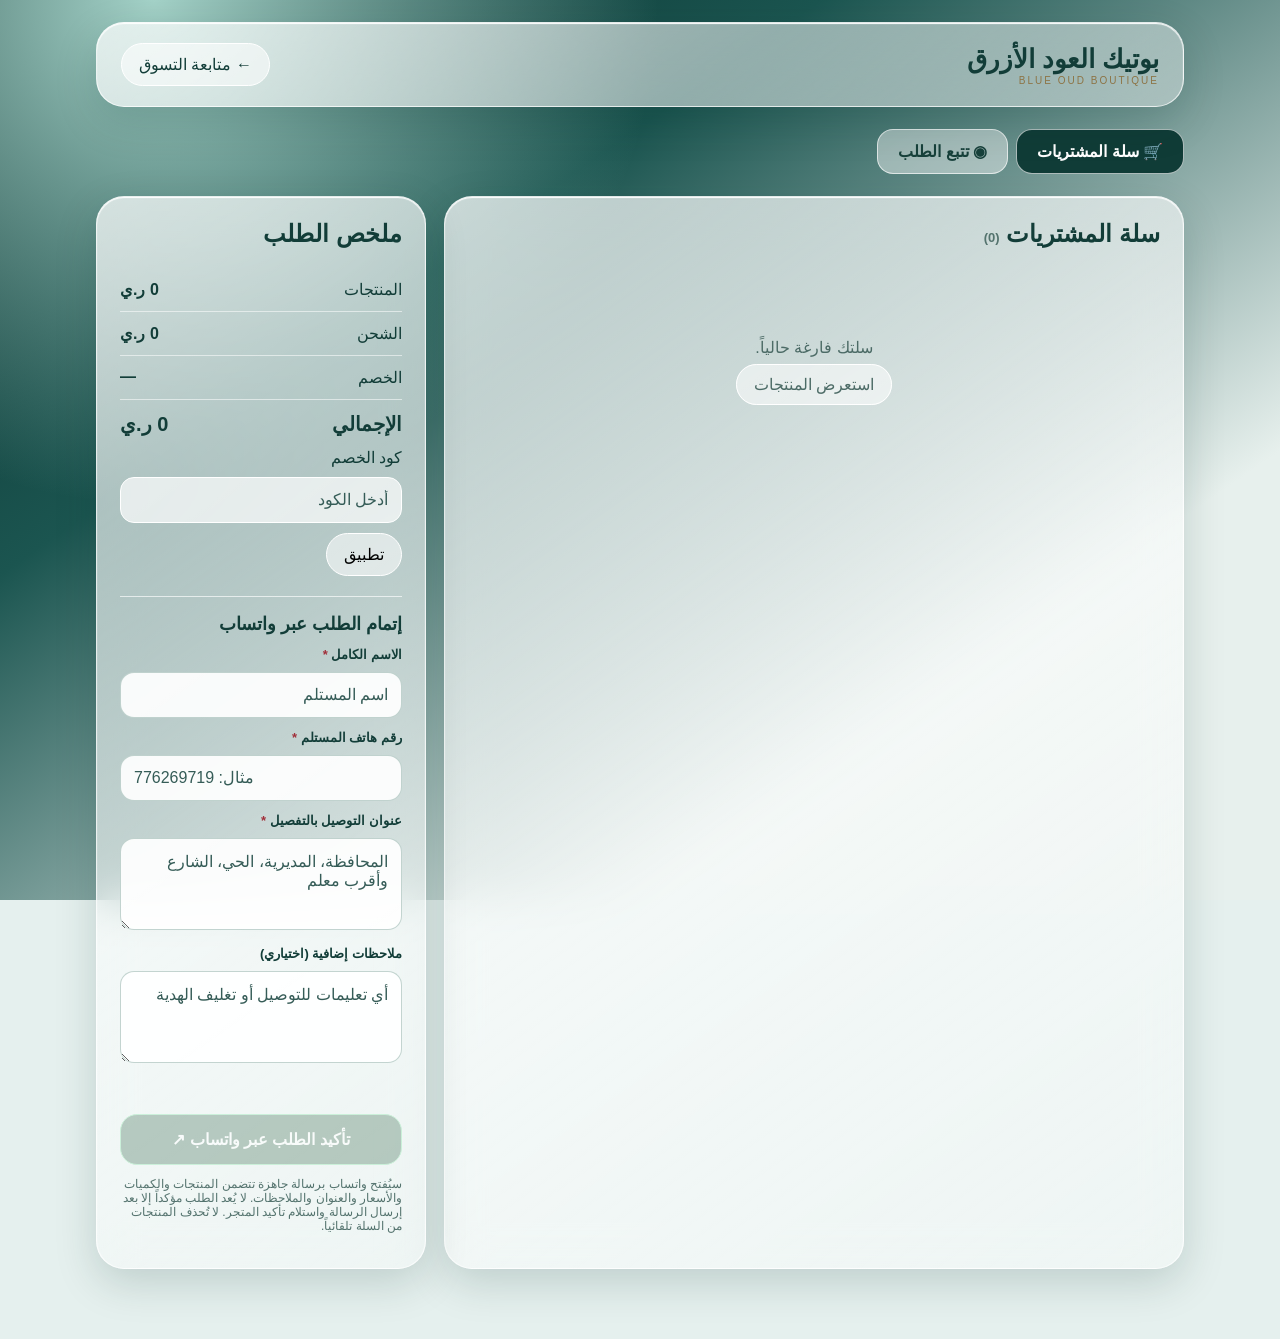
==== commit 592fbffb: "Update cart.html" ====
--- a/cart.html
+++ b/cart.html
@@ -1,6 +1,13 @@
 <!doctype html><html lang="ar" dir="rtl"><head><meta charset="utf-8"><meta name="viewport" content="width=device-width,initial-scale=1"><meta name="theme-color" content="#0b3431"><title>السلة | بوتيك العود الأزرق</title><style>
 :root{font-family:Tahoma,Arial,sans-serif;color:#123d38;background:#e5f0ee}*{box-sizing:border-box}body{margin:0;min-height:100vh;background:radial-gradient(circle at 12% 0%,#a4d2c8,transparent 35%),linear-gradient(145deg,#082b29,#1b5550 32%,#e7f0ed 75%);background-attachment:fixed}button,input,textarea{font:inherit}button{cursor:pointer}a{color:inherit;text-decoration:none}.wrap{max-width:1120px;margin:auto;padding:22px 16px 70px}.glass{background:linear-gradient(145deg,#ffffffb8,#ffffff60);border:1px solid #ffffffb8;box-shadow:inset 0 1px 1px #fff,0 14px 42px #062e2b2b;backdrop-filter:blur(22px);-webkit-backdrop-filter:blur(22px);border-radius:28px}.head{display:flex;align-items:center;justify-content:space-between;gap:12px;padding:20px 24px;color:#123d38}.head strong{font-size:clamp(18px,3vw,26px)}.head small{display:block;color:#8d7445;letter-spacing:2px;font-size:10px}.back{background:#ffffff8c;border:1px solid #fff;border-radius:30px;padding:11px 17px}.layout{display:grid;grid-template-columns:minmax(0,1fr) 330px;gap:18px;margin-top:22px}.panel{padding:23px}.title{margin:0 0 20px;font-size:24px}.item{display:grid;grid-template-columns:92px minmax(0,1fr) auto;gap:16px;align-items:center;padding:16px 0;border-bottom:1px solid #ffffffa8}.item:last-child{border:0}.pic{width:92px;height:100px;border-radius:18px;background:#ffffff88;display:grid;place-items:center;overflow:hidden;color:#668b86}.pic img{width:100%;height:100%;object-fit:contain}.item h3{margin:0 0 7px;font-size:16px}.muted{color:#54736e;font-size:13px}.price{font-weight:800;margin-top:6px}.qty{display:inline-flex;align-items:center;gap:14px;background:#ffffff8f;border-radius:40px;padding:5px;margin-top:12px}.qty button{width:31px;height:31px;border-radius:50%;background:#fff;border:1px solid #d4e2df;font-size:20px}.remove{color:#a12e39;background:#fff9;border:1px solid #fff;border-radius:12px;padding:8px 11px}.line{display:flex;justify-content:space-between;gap:12px;padding:12px 0;border-bottom:1px solid #ffffff8c}.line.total{font-size:20px;font-weight:bold;border:0}.primary{display:block;width:100%;background:linear-gradient(125deg,#0b3733,#227168);color:white;border:1px solid #ffffff55;border-radius:17px;padding:15px;font-weight:bold;margin-top:16px;box-shadow:0 8px 20px #083c3540;text-align:center}.primary:disabled{opacity:.5;cursor:not-allowed}.field{width:100%;padding:13px;border-radius:14px;border:1px solid #ffffff;background:#ffffffb0;outline:0;margin-top:10px}.field:focus{outline:2px solid #3b8a7b}.hint{font-size:12px;color:#54736e}.empty{text-align:center;padding:70px 10px;color:#4c6b66}.tabs{display:flex;gap:8px;margin-top:22px}.tabs button{border:1px solid #ffffffa8;border-radius:16px;padding:12px 20px;background:#ffffff70;color:#17413b;font-weight:bold}.tabs button.active{background:#103c37;color:#fff}.hidden{display:none!important}.status{padding:14px;margin-top:14px;border-radius:14px;background:#ffffff9c}.steps{margin:14px 0;padding:0;list-style:none;display:grid;gap:9px}.steps li{padding:10px 14px;border-radius:12px;background:#ffffff70}.steps li.done{background:#c8e8d8;color:#075e40;font-weight:bold}@media(max-width:750px){.layout{grid-template-columns:1fr}.head{padding:15px}.panel{padding:17px}.item{grid-template-columns:70px minmax(0,1fr);gap:11px}.pic{width:70px;height:80px}.remove{grid-column:2;justify-self:start}.title{font-size:21px}}@media(prefers-reduced-motion:no-preference){button,a{transition:transform .2s,filter .2s}button:hover,a.back:hover{filter:brightness(1.06);transform:translateY(-1px)}}
 .checkout-fields{margin-top:20px;padding-top:16px;border-top:1px solid #ffffffa8}.checkout-fields h3{font-size:18px;margin:0 0 8px}.checkout-fields label{display:block;font-weight:700;font-size:13px;margin-top:12px}.checkout-fields textarea{min-height:92px;resize:vertical}.checkout-fields .required{color:#a12e39}.checkout-fields .error{color:#a12e39;font-size:13px;min-height:18px}.checkout-fields .field{font-size:16px}@media(max-width:760px){.layout{grid-template-columns:1fr}.item{grid-template-columns:70px minmax(0,1fr);gap:10px}.pic{width:70px;height:80px}.remove{grid-column:2;justify-self:start}.panel{padding:17px}}
+/* Readable field hints and accessible WhatsApp confirmation */
+.checkout-fields .field::placeholder, .field::placeholder{color:#355c57!important;opacity:1!important;-webkit-text-fill-color:#355c57!important}
+.checkout-fields .field{color:#103b35!important;background:rgba(255,255,255,.92)!important;border:1px solid rgba(17,85,70,.25)!important}
+.checkout-fields .field:focus{outline:2px solid #16845a!important;outline-offset:2px}
+#checkout{background:#168a4d!important;background-image:linear-gradient(135deg,#25D366,#128C4A)!important;color:#fff!important;border:1px solid #a5e9bd!important;box-shadow:0 8px 22px rgba(18,140,74,.27)!important;font-weight:800!important}
+#checkout:hover:not(:disabled){filter:brightness(1.07)}
+#checkout:disabled{background:#7b9c8a!important;box-shadow:none!important}
 </style></head><body><div class="wrap"><header class="glass head"><div><strong>بوتيك العود الأزرق</strong><small>BLUE OUD BOUTIQUE</small></div><a class="back" href="index.html">← متابعة التسوق</a></header><div class="tabs"><button id="cartTab" class="active" type="button">🛒 سلة المشتريات</button><button id="trackTab" type="button">◉ تتبع الطلب</button></div><div id="cartView" class="layout"><section class="glass panel"><h1 class="title">سلة المشتريات <span id="count" class="muted"></span></h1><div id="items"></div></section><aside class="glass panel"><h2 class="title">ملخص الطلب</h2><div class="line"><span>المنتجات</span><strong id="subtotal"></strong></div><div class="line"><span>الشحن</span><strong id="shipping"></strong></div><div class="line"><span>الخصم</span><strong id="discount">—</strong></div><div class="line total"><span>الإجمالي</span><strong id="total"></strong></div><label for="coupon">كود الخصم</label><input class="field" id="coupon" placeholder="أدخل الكود" maxlength="40" autocomplete="off"><button class="back" style="margin-top:10px" id="applyCoupon" type="button">تطبيق</button><p id="couponMsg" class="hint" role="status"></p><form id="whatsappOrder" class="checkout-fields" novalidate><h3>إتمام الطلب عبر واتساب</h3><label for="customerName">الاسم الكامل <span class="required">*</span></label><input class="field" id="customerName" name="customerName" required maxlength="100" autocomplete="name" placeholder="اسم المستلم"><label for="customerPhone">رقم هاتف المستلم <span class="required">*</span></label><input class="field" id="customerPhone" name="customerPhone" required type="tel" inputmode="tel" maxlength="25" autocomplete="tel" placeholder="مثال: 776269719"><label for="deliveryAddress">عنوان التوصيل بالتفصيل <span class="required">*</span></label><textarea class="field" id="deliveryAddress" name="deliveryAddress" required maxlength="500" placeholder="المحافظة، المديرية، الحي، الشارع وأقرب معلم"></textarea><label for="orderNote">ملاحظات إضافية (اختياري)</label><textarea class="field" id="orderNote" name="orderNote" maxlength="600" placeholder="أي تعليمات للتوصيل أو تغليف الهدية"></textarea><p id="orderError" class="error" role="alert" aria-live="polite"></p><button id="checkout" class="primary" type="submit">تأكيد الطلب عبر واتساب ↗</button><p class="hint">سيُفتح واتساب برسالة جاهزة تتضمن المنتجات والكميات والأسعار والعنوان والملاحظات. لا يُعد الطلب مؤكداً إلا بعد إرسال الرسالة واستلام تأكيد المتجر. لا تُحذف المنتجات من السلة تلقائياً.</p></form></aside></div><section id="trackView" class="glass panel hidden" style="margin-top:18px"><h1 class="title">تتبع طلبك</h1><p class="muted">أدخل رقم الطلب ورقم الهاتف المستخدم عند الطلب.</p><form id="trackForm"><label for="orderId">رقم الطلب</label><input class="field" id="orderId" required maxlength="80" autocomplete="off"><label for="phone">رقم الهاتف</label><input class="field" id="phone" required maxlength="30" inputmode="tel" autocomplete="tel"><button class="primary" type="submit">عرض حالة الطلب</button></form><div id="trackResult" role="status" aria-live="polite"></div></section></div><script>
 'use strict';
 const STORE='blueoud_store_v1',CART='blueoud_cart_v1',ORDERS='blueoud_orders_v1';const $=id=>document.getElementById(id);const read=(key,fallback)=>{try{const value=JSON.parse(localStorage.getItem(key));return value??fallback}catch{return fallback}};const money=n=>Number(n||0).toLocaleString('ar')+' ر.ي';const esc=s=>String(s??'').replace(/[&<>"']/g,c=>({'&':'&amp;','<':'&lt;','>':'&gt;','"':'&quot;',"'":'&#39;'}[c]));let coupon='';function store(){return read(STORE,{products:[],settings:{shipping:0}})}function validCart(){const products=store().products||[];return read(CART,[]).filter(c=>c&&Number.isSafeInteger(c.qty)&&c.qty>0&&products.some(p=>String(p.id)===String(c.id)&&p.active!==false)).map(c=>({...c,qty:Math.min(c.qty,Math.max(0,Math.floor(Number(products.find(p=>String(p.id)===String(c.id)).stock)||0)))})).filter(c=>c.qty>0)}function save(cart){try{localStorage.setItem(CART,JSON.stringify(cart));return true}catch{alert('تعذر حفظ السلة في المتصفح');return false}}function render(){const d=store(),cart=validCart(),p=d.products||[];const subtotal=cart.reduce((n,c)=>n+Number(p.find(x=>String(x.id)===String(c.id))?.price||0)*c.qty,0);const shipping=cart.length?Math.max(0,Number(d.settings?.shipping)||0):0;$('items').innerHTML=cart.length?cart.map(c=>{const item=p.find(x=>String(x.id)===String(c.id));const src=String(item.image||'');const img=/^(https?:\/\/|data:image\/)/i.test(src)?`<img src="${esc(src)}" alt="${esc(item.name)}">`:'صورة المنتج';return `<article class="item"><div class="pic">${img}</div><div><h3>${esc(item.name)}</h3><div class="muted">سعر القطعة: ${money(item.price)}</div><div class="price">${money(Number(item.price)*c.qty)}</div><div class="qty"><button type="button" data-id="${esc(c.id)}" data-action="plus" aria-label="زيادة الكمية">+</button><span>${c.qty}</span><button type="button" data-id="${esc(c.id)}" data-action="minus" aria-label="تقليل الكمية">−</button></div></div><button class="remove" data-id="${esc(c.id)}" data-action="remove" type="button">حذف المنتج</button></article>`}).join(''):'<div class="empty">سلتك فارغة حالياً.<br><br><a class="back" href="index.html#products">استعرض المنتجات</a></div>';$('count').textContent=`(${cart.reduce((n,c)=>n+c.qty,0)})`;$('subtotal').textContent=money(subtotal);$('shipping').textContent=money(shipping);$('total').textContent=money(subtotal+shipping);$('checkout').disabled=!cart.length;$('couponMsg').textContent=coupon?'كود الخصم غير مفعل في هذه النسخة. لم يتم احتساب خصم.':''}function adjust(id,action){const d=store(),cart=validCart(),item=cart.find(c=>String(c.id)===String(id)),product=(d.products||[]).find(p=>String(p.id)===String(id));if(!item||!product)return;const max=Math.max(0,Math.floor(Number(product.stock)||0));if(action==='remove'){if(!confirm('هل تريد حذف المنتج من السلة؟'))return;item.qty=0}else if(action==='plus'){if(item.qty>=max){alert('لا توجد كمية إضافية في المخزون');return}item.qty++}else if(action==='minus')item.qty--;if(save(cart.filter(c=>c.qty>0)))render()}$('items').addEventListener('click',e=>{const button=e.target.closest('button[data-action]');if(button)adjust(button.dataset.id,button.dataset.action)});$('applyCoupon').addEventListener('click',()=>{coupon=$('coupon').value.trim();render()});$('whatsappOrder').addEventListener('submit',event=>{event.preventDefault();const error=$('orderError');error.textContent='';const name=$('customerName').value.trim(),phone=$('customerPhone').value.trim(),address=$('deliveryAddress').value.trim(),note=$('orderNote').value.trim();if(name.length<2||!/^\+?[0-9\s()-]{7,25}$/.test(phone)||address.length<8){error.textContent='يرجى كتابة الاسم ورقم هاتف صحيح وعنوان توصيل واضح (8 أحرف على الأقل).';return}const cart=validCart(),data=store(),products=data.products||[];if(!cart.length){error.textContent='السلة فارغة. أضف منتجاً أولاً.';render();return}const lines=cart.map((entry,i)=>{const product=products.find(p=>String(p.id)===String(entry.id));return `${i+1}. ${product.name}\nالكمية: ${entry.qty} × ${money(product.price)} = ${money(Number(product.price)*entry.qty)}`});const subtotal=cart.reduce((sum,entry)=>{const product=products.find(p=>String(p.id)===String(entry.id));return sum+Number(product.price)*entry.qty},0),shipping=Math.max(0,Number(data.settings?.shipping)||0);const message=['🛍️ *طلب جديد - بوتيك العود الأزرق*','',...lines,'','*ملخص الطلب*',`المنتجات: ${money(subtotal)}`,`الشحن: ${money(shipping)}`,`الإجمالي: ${money(subtotal+shipping)}`,'',`👤 الاسم: ${name}`,`📞 الهاتف: ${phone}`,`📍 عنوان التوصيل: ${address}`,`📝 ملاحظات: ${note||'لا توجد'}`,'','يرجى تأكيد توفر المنتجات وتكلفة التوصيل والطلب.'].join('\n');const url='https://wa.me/967776269719?text='+encodeURIComponent(message);const popup=window.open(url,'_blank','noopener,noreferrer');if(!popup){window.location.href=url}else{error.style.color='#17634b';error.textContent='تم تجهيز رسالة الطلب. أرسلها داخل واتساب وانتظر تأكيد المتجر.'}});function tab(name){const tracking=name==='track';$('cartView').classList.toggle('hidden',tracking);$('trackView').classList.toggle('hidden',!tracking);$('cartTab').classList.toggle('active',!tracking);$('trackTab').classList.toggle('active',tracking);history.replaceState(null,'',tracking?'#tracking':'#cart')}$('cartTab').onclick=()=>tab('cart');$('trackTab').onclick=()=>tab('track');$('trackForm').addEventListener('submit',e=>{e.preventDefault();const id=$('orderId').value.trim(),phone=$('phone').value.trim();const order=read(ORDERS,[]).find(o=>String(o.id)===id&&String(o.customer?.phone)===phone);const target=$('trackResult');if(!order){target.innerHTML='<div class="status">لم يتم العثور على طلب مطابق. تأكد من الرقم والهاتف، وأن الطلب سُجّل في هذا المتصفح.</div>';return}const statuses=['تم استلام الطلب','قيد التجهيز','تم الشحن','خرج للتوصيل','تم التسليم'];const position=statuses.indexOf(order.status);target.innerHTML=`<div class="status"><strong>الطلب: ${esc(order.id)}</strong><p>الحالة الحالية: ${esc(order.status)}</p><p>الإجمالي: ${money(order.total)}</p><ol class="steps">${statuses.map((s,i)=>`<li class="${position>=i?'done':''}">${esc(s)}</li>`).join('')}</ol></div>`});window.addEventListener('storage',e=>{if([CART,STORE,ORDERS].includes(e.key))render()});render();if(location.hash==='#tracking')tab('track');
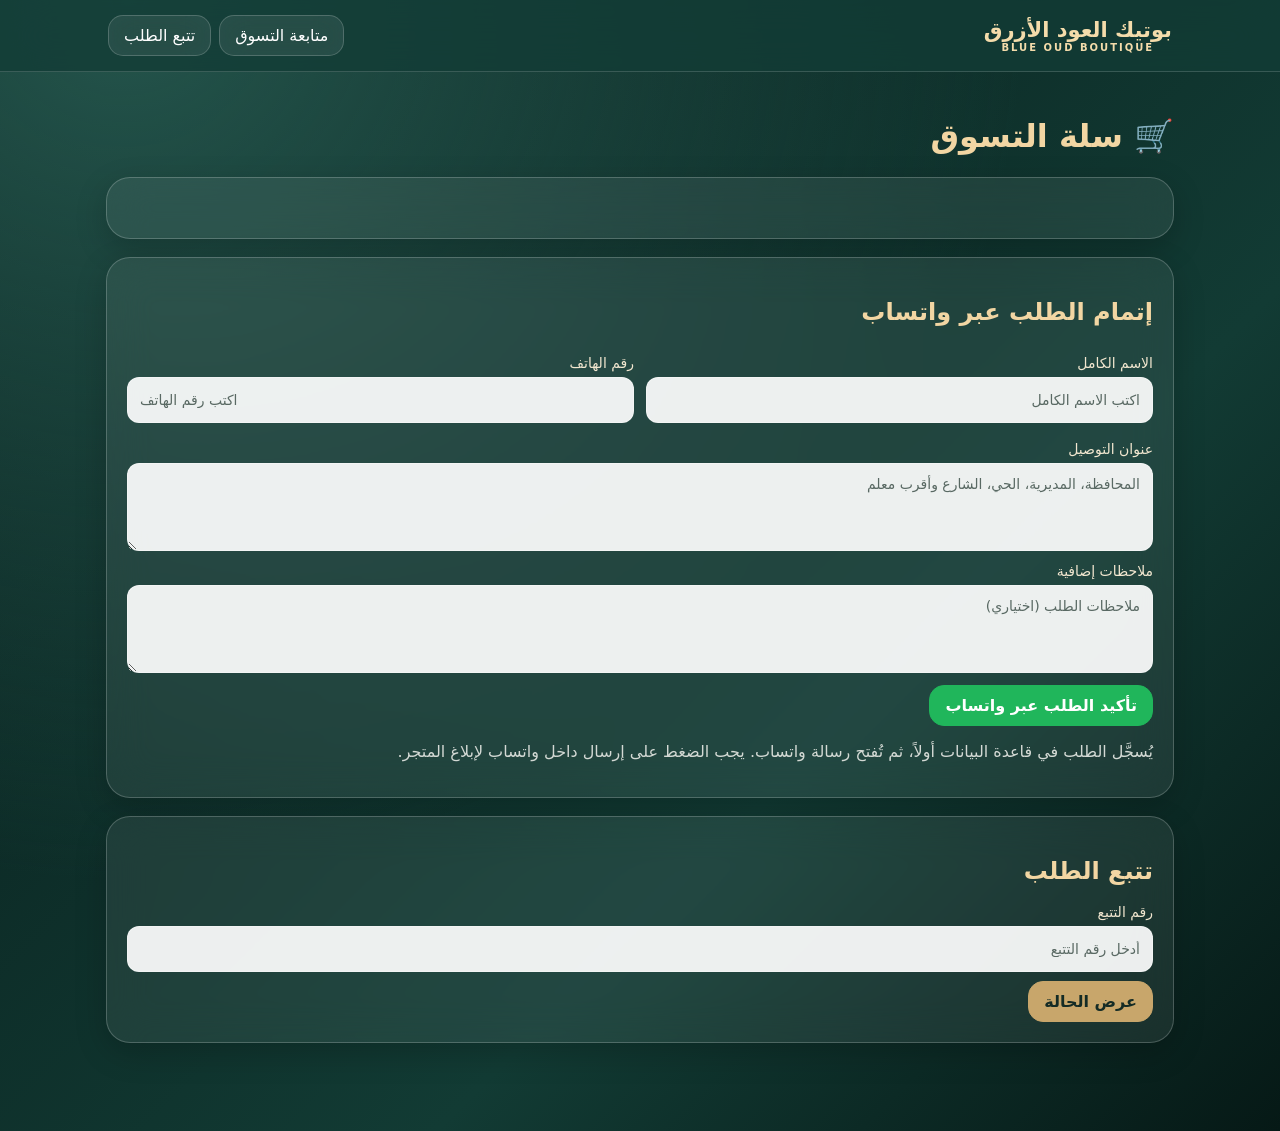
==== commit 8ac7b96a: "Update cart.html" ====
--- a/cart.html
+++ b/cart.html
@@ -1,14 +1,7 @@
-<!doctype html><html lang="ar" dir="rtl"><head><meta charset="utf-8"><meta name="viewport" content="width=device-width,initial-scale=1"><meta name="theme-color" content="#0b3431"><title>السلة | بوتيك العود الأزرق</title><style>
-:root{font-family:Tahoma,Arial,sans-serif;color:#123d38;background:#e5f0ee}*{box-sizing:border-box}body{margin:0;min-height:100vh;background:radial-gradient(circle at 12% 0%,#a4d2c8,transparent 35%),linear-gradient(145deg,#082b29,#1b5550 32%,#e7f0ed 75%);background-attachment:fixed}button,input,textarea{font:inherit}button{cursor:pointer}a{color:inherit;text-decoration:none}.wrap{max-width:1120px;margin:auto;padding:22px 16px 70px}.glass{background:linear-gradient(145deg,#ffffffb8,#ffffff60);border:1px solid #ffffffb8;box-shadow:inset 0 1px 1px #fff,0 14px 42px #062e2b2b;backdrop-filter:blur(22px);-webkit-backdrop-filter:blur(22px);border-radius:28px}.head{display:flex;align-items:center;justify-content:space-between;gap:12px;padding:20px 24px;color:#123d38}.head strong{font-size:clamp(18px,3vw,26px)}.head small{display:block;color:#8d7445;letter-spacing:2px;font-size:10px}.back{background:#ffffff8c;border:1px solid #fff;border-radius:30px;padding:11px 17px}.layout{display:grid;grid-template-columns:minmax(0,1fr) 330px;gap:18px;margin-top:22px}.panel{padding:23px}.title{margin:0 0 20px;font-size:24px}.item{display:grid;grid-template-columns:92px minmax(0,1fr) auto;gap:16px;align-items:center;padding:16px 0;border-bottom:1px solid #ffffffa8}.item:last-child{border:0}.pic{width:92px;height:100px;border-radius:18px;background:#ffffff88;display:grid;place-items:center;overflow:hidden;color:#668b86}.pic img{width:100%;height:100%;object-fit:contain}.item h3{margin:0 0 7px;font-size:16px}.muted{color:#54736e;font-size:13px}.price{font-weight:800;margin-top:6px}.qty{display:inline-flex;align-items:center;gap:14px;background:#ffffff8f;border-radius:40px;padding:5px;margin-top:12px}.qty button{width:31px;height:31px;border-radius:50%;background:#fff;border:1px solid #d4e2df;font-size:20px}.remove{color:#a12e39;background:#fff9;border:1px solid #fff;border-radius:12px;padding:8px 11px}.line{display:flex;justify-content:space-between;gap:12px;padding:12px 0;border-bottom:1px solid #ffffff8c}.line.total{font-size:20px;font-weight:bold;border:0}.primary{display:block;width:100%;background:linear-gradient(125deg,#0b3733,#227168);color:white;border:1px solid #ffffff55;border-radius:17px;padding:15px;font-weight:bold;margin-top:16px;box-shadow:0 8px 20px #083c3540;text-align:center}.primary:disabled{opacity:.5;cursor:not-allowed}.field{width:100%;padding:13px;border-radius:14px;border:1px solid #ffffff;background:#ffffffb0;outline:0;margin-top:10px}.field:focus{outline:2px solid #3b8a7b}.hint{font-size:12px;color:#54736e}.empty{text-align:center;padding:70px 10px;color:#4c6b66}.tabs{display:flex;gap:8px;margin-top:22px}.tabs button{border:1px solid #ffffffa8;border-radius:16px;padding:12px 20px;background:#ffffff70;color:#17413b;font-weight:bold}.tabs button.active{background:#103c37;color:#fff}.hidden{display:none!important}.status{padding:14px;margin-top:14px;border-radius:14px;background:#ffffff9c}.steps{margin:14px 0;padding:0;list-style:none;display:grid;gap:9px}.steps li{padding:10px 14px;border-radius:12px;background:#ffffff70}.steps li.done{background:#c8e8d8;color:#075e40;font-weight:bold}@media(max-width:750px){.layout{grid-template-columns:1fr}.head{padding:15px}.panel{padding:17px}.item{grid-template-columns:70px minmax(0,1fr);gap:11px}.pic{width:70px;height:80px}.remove{grid-column:2;justify-self:start}.title{font-size:21px}}@media(prefers-reduced-motion:no-preference){button,a{transition:transform .2s,filter .2s}button:hover,a.back:hover{filter:brightness(1.06);transform:translateY(-1px)}}
-.checkout-fields{margin-top:20px;padding-top:16px;border-top:1px solid #ffffffa8}.checkout-fields h3{font-size:18px;margin:0 0 8px}.checkout-fields label{display:block;font-weight:700;font-size:13px;margin-top:12px}.checkout-fields textarea{min-height:92px;resize:vertical}.checkout-fields .required{color:#a12e39}.checkout-fields .error{color:#a12e39;font-size:13px;min-height:18px}.checkout-fields .field{font-size:16px}@media(max-width:760px){.layout{grid-template-columns:1fr}.item{grid-template-columns:70px minmax(0,1fr);gap:10px}.pic{width:70px;height:80px}.remove{grid-column:2;justify-self:start}.panel{padding:17px}}
-/* Readable field hints and accessible WhatsApp confirmation */
-.checkout-fields .field::placeholder, .field::placeholder{color:#355c57!important;opacity:1!important;-webkit-text-fill-color:#355c57!important}
-.checkout-fields .field{color:#103b35!important;background:rgba(255,255,255,.92)!important;border:1px solid rgba(17,85,70,.25)!important}
-.checkout-fields .field:focus{outline:2px solid #16845a!important;outline-offset:2px}
-#checkout{background:#168a4d!important;background-image:linear-gradient(135deg,#25D366,#128C4A)!important;color:#fff!important;border:1px solid #a5e9bd!important;box-shadow:0 8px 22px rgba(18,140,74,.27)!important;font-weight:800!important}
-#checkout:hover:not(:disabled){filter:brightness(1.07)}
-#checkout:disabled{background:#7b9c8a!important;box-shadow:none!important}
-</style></head><body><div class="wrap"><header class="glass head"><div><strong>بوتيك العود الأزرق</strong><small>BLUE OUD BOUTIQUE</small></div><a class="back" href="index.html">← متابعة التسوق</a></header><div class="tabs"><button id="cartTab" class="active" type="button">🛒 سلة المشتريات</button><button id="trackTab" type="button">◉ تتبع الطلب</button></div><div id="cartView" class="layout"><section class="glass panel"><h1 class="title">سلة المشتريات <span id="count" class="muted"></span></h1><div id="items"></div></section><aside class="glass panel"><h2 class="title">ملخص الطلب</h2><div class="line"><span>المنتجات</span><strong id="subtotal"></strong></div><div class="line"><span>الشحن</span><strong id="shipping"></strong></div><div class="line"><span>الخصم</span><strong id="discount">—</strong></div><div class="line total"><span>الإجمالي</span><strong id="total"></strong></div><label for="coupon">كود الخصم</label><input class="field" id="coupon" placeholder="أدخل الكود" maxlength="40" autocomplete="off"><button class="back" style="margin-top:10px" id="applyCoupon" type="button">تطبيق</button><p id="couponMsg" class="hint" role="status"></p><form id="whatsappOrder" class="checkout-fields" novalidate><h3>إتمام الطلب عبر واتساب</h3><label for="customerName">الاسم الكامل <span class="required">*</span></label><input class="field" id="customerName" name="customerName" required maxlength="100" autocomplete="name" placeholder="اسم المستلم"><label for="customerPhone">رقم هاتف المستلم <span class="required">*</span></label><input class="field" id="customerPhone" name="customerPhone" required type="tel" inputmode="tel" maxlength="25" autocomplete="tel" placeholder="مثال: 776269719"><label for="deliveryAddress">عنوان التوصيل بالتفصيل <span class="required">*</span></label><textarea class="field" id="deliveryAddress" name="deliveryAddress" required maxlength="500" placeholder="المحافظة، المديرية، الحي، الشارع وأقرب معلم"></textarea><label for="orderNote">ملاحظات إضافية (اختياري)</label><textarea class="field" id="orderNote" name="orderNote" maxlength="600" placeholder="أي تعليمات للتوصيل أو تغليف الهدية"></textarea><p id="orderError" class="error" role="alert" aria-live="polite"></p><button id="checkout" class="primary" type="submit">تأكيد الطلب عبر واتساب ↗</button><p class="hint">سيُفتح واتساب برسالة جاهزة تتضمن المنتجات والكميات والأسعار والعنوان والملاحظات. لا يُعد الطلب مؤكداً إلا بعد إرسال الرسالة واستلام تأكيد المتجر. لا تُحذف المنتجات من السلة تلقائياً.</p></form></aside></div><section id="trackView" class="glass panel hidden" style="margin-top:18px"><h1 class="title">تتبع طلبك</h1><p class="muted">أدخل رقم الطلب ورقم الهاتف المستخدم عند الطلب.</p><form id="trackForm"><label for="orderId">رقم الطلب</label><input class="field" id="orderId" required maxlength="80" autocomplete="off"><label for="phone">رقم الهاتف</label><input class="field" id="phone" required maxlength="30" inputmode="tel" autocomplete="tel"><button class="primary" type="submit">عرض حالة الطلب</button></form><div id="trackResult" role="status" aria-live="polite"></div></section></div><script>
-'use strict';
-const STORE='blueoud_store_v1',CART='blueoud_cart_v1',ORDERS='blueoud_orders_v1';const $=id=>document.getElementById(id);const read=(key,fallback)=>{try{const value=JSON.parse(localStorage.getItem(key));return value??fallback}catch{return fallback}};const money=n=>Number(n||0).toLocaleString('ar')+' ر.ي';const esc=s=>String(s??'').replace(/[&<>"']/g,c=>({'&':'&amp;','<':'&lt;','>':'&gt;','"':'&quot;',"'":'&#39;'}[c]));let coupon='';function store(){return read(STORE,{products:[],settings:{shipping:0}})}function validCart(){const products=store().products||[];return read(CART,[]).filter(c=>c&&Number.isSafeInteger(c.qty)&&c.qty>0&&products.some(p=>String(p.id)===String(c.id)&&p.active!==false)).map(c=>({...c,qty:Math.min(c.qty,Math.max(0,Math.floor(Number(products.find(p=>String(p.id)===String(c.id)).stock)||0)))})).filter(c=>c.qty>0)}function save(cart){try{localStorage.setItem(CART,JSON.stringify(cart));return true}catch{alert('تعذر حفظ السلة في المتصفح');return false}}function render(){const d=store(),cart=validCart(),p=d.products||[];const subtotal=cart.reduce((n,c)=>n+Number(p.find(x=>String(x.id)===String(c.id))?.price||0)*c.qty,0);const shipping=cart.length?Math.max(0,Number(d.settings?.shipping)||0):0;$('items').innerHTML=cart.length?cart.map(c=>{const item=p.find(x=>String(x.id)===String(c.id));const src=String(item.image||'');const img=/^(https?:\/\/|data:image\/)/i.test(src)?`<img src="${esc(src)}" alt="${esc(item.name)}">`:'صورة المنتج';return `<article class="item"><div class="pic">${img}</div><div><h3>${esc(item.name)}</h3><div class="muted">سعر القطعة: ${money(item.price)}</div><div class="price">${money(Number(item.price)*c.qty)}</div><div class="qty"><button type="button" data-id="${esc(c.id)}" data-action="plus" aria-label="زيادة الكمية">+</button><span>${c.qty}</span><button type="button" data-id="${esc(c.id)}" data-action="minus" aria-label="تقليل الكمية">−</button></div></div><button class="remove" data-id="${esc(c.id)}" data-action="remove" type="button">حذف المنتج</button></article>`}).join(''):'<div class="empty">سلتك فارغة حالياً.<br><br><a class="back" href="index.html#products">استعرض المنتجات</a></div>';$('count').textContent=`(${cart.reduce((n,c)=>n+c.qty,0)})`;$('subtotal').textContent=money(subtotal);$('shipping').textContent=money(shipping);$('total').textContent=money(subtotal+shipping);$('checkout').disabled=!cart.length;$('couponMsg').textContent=coupon?'كود الخصم غير مفعل في هذه النسخة. لم يتم احتساب خصم.':''}function adjust(id,action){const d=store(),cart=validCart(),item=cart.find(c=>String(c.id)===String(id)),product=(d.products||[]).find(p=>String(p.id)===String(id));if(!item||!product)return;const max=Math.max(0,Math.floor(Number(product.stock)||0));if(action==='remove'){if(!confirm('هل تريد حذف المنتج من السلة؟'))return;item.qty=0}else if(action==='plus'){if(item.qty>=max){alert('لا توجد كمية إضافية في المخزون');return}item.qty++}else if(action==='minus')item.qty--;if(save(cart.filter(c=>c.qty>0)))render()}$('items').addEventListener('click',e=>{const button=e.target.closest('button[data-action]');if(button)adjust(button.dataset.id,button.dataset.action)});$('applyCoupon').addEventListener('click',()=>{coupon=$('coupon').value.trim();render()});$('whatsappOrder').addEventListener('submit',event=>{event.preventDefault();const error=$('orderError');error.textContent='';const name=$('customerName').value.trim(),phone=$('customerPhone').value.trim(),address=$('deliveryAddress').value.trim(),note=$('orderNote').value.trim();if(name.length<2||!/^\+?[0-9\s()-]{7,25}$/.test(phone)||address.length<8){error.textContent='يرجى كتابة الاسم ورقم هاتف صحيح وعنوان توصيل واضح (8 أحرف على الأقل).';return}const cart=validCart(),data=store(),products=data.products||[];if(!cart.length){error.textContent='السلة فارغة. أضف منتجاً أولاً.';render();return}const lines=cart.map((entry,i)=>{const product=products.find(p=>String(p.id)===String(entry.id));return `${i+1}. ${product.name}\nالكمية: ${entry.qty} × ${money(product.price)} = ${money(Number(product.price)*entry.qty)}`});const subtotal=cart.reduce((sum,entry)=>{const product=products.find(p=>String(p.id)===String(entry.id));return sum+Number(product.price)*entry.qty},0),shipping=Math.max(0,Number(data.settings?.shipping)||0);const message=['🛍️ *طلب جديد - بوتيك العود الأزرق*','',...lines,'','*ملخص الطلب*',`المنتجات: ${money(subtotal)}`,`الشحن: ${money(shipping)}`,`الإجمالي: ${money(subtotal+shipping)}`,'',`👤 الاسم: ${name}`,`📞 الهاتف: ${phone}`,`📍 عنوان التوصيل: ${address}`,`📝 ملاحظات: ${note||'لا توجد'}`,'','يرجى تأكيد توفر المنتجات وتكلفة التوصيل والطلب.'].join('\n');const url='https://wa.me/967776269719?text='+encodeURIComponent(message);const popup=window.open(url,'_blank','noopener,noreferrer');if(!popup){window.location.href=url}else{error.style.color='#17634b';error.textContent='تم تجهيز رسالة الطلب. أرسلها داخل واتساب وانتظر تأكيد المتجر.'}});function tab(name){const tracking=name==='track';$('cartView').classList.toggle('hidden',tracking);$('trackView').classList.toggle('hidden',!tracking);$('cartTab').classList.toggle('active',!tracking);$('trackTab').classList.toggle('active',tracking);history.replaceState(null,'',tracking?'#tracking':'#cart')}$('cartTab').onclick=()=>tab('cart');$('trackTab').onclick=()=>tab('track');$('trackForm').addEventListener('submit',e=>{e.preventDefault();const id=$('orderId').value.trim(),phone=$('phone').value.trim();const order=read(ORDERS,[]).find(o=>String(o.id)===id&&String(o.customer?.phone)===phone);const target=$('trackResult');if(!order){target.innerHTML='<div class="status">لم يتم العثور على طلب مطابق. تأكد من الرقم والهاتف، وأن الطلب سُجّل في هذا المتصفح.</div>';return}const statuses=['تم استلام الطلب','قيد التجهيز','تم الشحن','خرج للتوصيل','تم التسليم'];const position=statuses.indexOf(order.status);target.innerHTML=`<div class="status"><strong>الطلب: ${esc(order.id)}</strong><p>الحالة الحالية: ${esc(order.status)}</p><p>الإجمالي: ${money(order.total)}</p><ol class="steps">${statuses.map((s,i)=>`<li class="${position>=i?'done':''}">${esc(s)}</li>`).join('')}</ol></div>`});window.addEventListener('storage',e=>{if([CART,STORE,ORDERS].includes(e.key))render()});render();if(location.hash==='#tracking')tab('track');
+<!doctype html><html lang="ar" dir="rtl"><head><meta charset="utf-8"><meta name="viewport" content="width=device-width,initial-scale=1"><title>السلة | بوتيك العود الأزرق</title><link rel="stylesheet" href="style.css"></head><body><header><div class="bar"><a class="brand" href="index.html">بوتيك العود الأزرق<small>BLUE OUD BOUTIQUE</small></a><nav><a class="pill" href="index.html">متابعة التسوق</a><a class="pill" href="#track">تتبع الطلب</a></nav></div></header><main><h1>🛒 سلة التسوق</h1><div id="notice" role="status"></div><section class="glass"><div id="items"></div><h2 id="total"></h2></section><section class="glass"><h2>إتمام الطلب عبر واتساب</h2><form id="checkout"><div class="formgrid"><label>الاسم الكامل<input name="name" required minlength="2" maxlength="150" autocomplete="name" placeholder="اكتب الاسم الكامل"></label><label>رقم الهاتف<input name="phone" type="tel" required minlength="7" maxlength="30" autocomplete="tel" placeholder="اكتب رقم الهاتف"></label></div><label>عنوان التوصيل<textarea name="address" required minlength="5" maxlength="1000" placeholder="المحافظة، المديرية، الحي، الشارع وأقرب معلم"></textarea></label><label>ملاحظات إضافية<textarea name="notes" maxlength="2000" placeholder="ملاحظات الطلب (اختياري)"></textarea></label><button id="confirm" class="green" type="submit">تأكيد الطلب عبر واتساب</button><p class="muted">يُسجَّل الطلب في قاعدة البيانات أولاً، ثم تُفتح رسالة واتساب. يجب الضغط على إرسال داخل واتساب لإبلاغ المتجر.</p></form><div id="success" role="status"></div></section><section id="track" class="glass"><h2>تتبع الطلب</h2><form id="trackForm"><label>رقم التتبع<input id="tracking" required maxlength="30" placeholder="أدخل رقم التتبع"></label><button class="primary">عرض الحالة</button></form><div id="trackResult" role="status"></div></section></main><script type="module">
+import {supabase,money,safe,getCart,setCart,report} from './js/supabase-config.js';const $=id=>document.getElementById(id);let catalog=[];const statuses={pending:'قيد المراجعة',confirmed:'تم التأكيد',preparing:'قيد التجهيز',shipped:'تم الشحن',delivered:'تم التسليم',cancelled:'ملغي'};function notify(msg,bad=false){$('notice').className='notice'+(bad?' error':'');$('notice').textContent=msg}function lines(){return getCart().map(x=>({p:catalog.find(p=>p.id===x.id),qty:x.qty})).filter(x=>x.p)}function draw(){const a=lines();$('items').innerHTML=a.map(({p,qty})=>`<div class="item">${p.image_url?`<img src="${safe(p.image_url)}" alt="${safe(p.name)}">`:''}<div class="grow"><strong>${safe(p.name)}</strong><p class="price">${money(p.price)} × ${qty} = ${money(p.price*qty)}</p><small>المتوفر: ${p.stock}</small></div><input class="qty" type="number" min="1" max="${p.stock}" value="${qty}" data-qty="${p.id}" aria-label="كمية ${safe(p.name)}"><button class="danger" data-remove="${p.id}">حذف</button></div>`).join('')||'<p>السلة فارغة. <a href="index.html">تسوق الآن</a></p>';$('total').textContent='الإجمالي: '+money(a.reduce((s,x)=>s+x.p.price*x.qty,0));$('confirm').disabled=!a.length}function update(id,qty){const a=getCart(),x=a.find(x=>x.id===id),p=catalog.find(x=>x.id===id);if(!x||!p)return;if(!Number.isInteger(qty)||qty<1||qty>p.stock){notify('الكمية غير متوفرة',true);draw();return}x.qty=qty;setCart(a);draw()}
+$('items').addEventListener('change',e=>{if(e.target.matches('[data-qty]'))update(e.target.dataset.qty,Number(e.target.value))});$('items').addEventListener('click',e=>{const b=e.target.closest('[data-remove]');if(b){setCart(getCart().filter(x=>x.id!==b.dataset.remove));draw()}});
+async function load(){const {data,error}=await supabase.from('products').select('id,name,price,stock,image_url').eq('active',true);if(error)throw error;catalog=data;const filtered=getCart().filter(x=>catalog.some(p=>p.id===x.id));if(filtered.length!==getCart().length){setCart(filtered);notify('تمت إزالة منتجات لم تعد متاحة')}draw()}
+$('checkout').addEventListener('submit',async e=>{e.preventDefault();const btn=$('confirm');if(btn.disabled)return;const a=lines();if(!a.length)return notify('السلة فارغة',true);const fd=new FormData(e.currentTarget);const name=String(fd.get('name')||'').trim(),phone=String(fd.get('phone')||'').trim(),address=String(fd.get('address')||'').trim(),notes=String(fd.get('notes')||'').trim();if(name.length<2||phone.length<7||address.length<5)return notify('يرجى إكمال بيانات العميل',true);btn.disabled=true;try{const {data,error}=await supabase.rpc('place_order',{p_customer_name:name,p_customer_phone:phone,p_delivery_address:address,p_notes:notes,p_items:a.map(x=>({product_id:x.p.id,quantity:x.qty}))});if(error)throw error;const order=data?.[0];if(!order)throw Error('لم يتم استلام رقم الطلب');setCart([]);catalog= catalog.map(p=>({...p,stock:Math.max(0,p.stock-(a.find(x=>x.p.id===p.id)?.qty||0))}));draw();$('tracking').value=order.tracking_code;const msg=`طلب جديد - بوتيك العود الأزرق\nرقم التتبع: ${order.tracking_code}\nالعميل: ${name}\nالهاتف: ${phone}\nالعنوان: ${address}\n${notes?'ملاحظات: '+notes+'\n':''}المنتجات:\n${a.map(x=>`- ${x.p.name} × ${x.qty} = ${money(x.p.price*x.qty)}`).join('\n')}\nالإجمالي المعتمد: ${money(order.total)}\nيرجى تأكيد الطلب.`;const link='https://wa.me/967776269719?text='+encodeURIComponent(msg);$('success').innerHTML=`<div class="notice">تم تسجيل الطلب بنجاح. رقم التتبع: <strong>${safe(order.tracking_code)}</strong><br><a class="button green" style="display:inline-block;margin-top:10px" target="_blank" rel="noopener noreferrer" href="${link}">فتح واتساب لإرسال الطلب</a></div>`;window.open(link,'_blank','noopener,noreferrer')}catch(err){notify('تعذر تسجيل الطلب: '+report(err),true)}finally{btn.disabled=!lines().length}});
+$('trackForm').addEventListener('submit',async e=>{e.preventDefault();const code=$('tracking').value.trim();const {data,error}=await supabase.rpc('track_order',{p_tracking_code:code});$('trackResult').textContent=error?'تعذر التتبع: '+report(error):data?.length?`حالة الطلب: ${statuses[data[0].status]||data[0].status}`:'لم يتم العثور على الطلب'});load().catch(e=>notify('تعذر تحميل السلة: '+report(e),true));
 </script></body></html>
--- a/style.css
+++ b/style.css
@@ -0,0 +1,194 @@
+:root{
+font-family:system-ui,-apple-system,'Segoe UI',sans-serif;
+color:#f9f5e8;
+background:#0a2522}
+*{
+box-sizing:border-box}
+body{
+margin:0;
+min-height:100vh;
+background:radial-gradient(ellipse at 10% 0%,#24554c 0%,transparent 55%),linear-gradient(135deg,#071b19,#123b34 65%,#061916);
+direction:rtl}
+a{
+color:inherit;
+text-decoration:none}
+button,input,textarea,select{
+font:inherit}
+button{
+cursor:pointer}
+header{
+position:sticky;
+top:0;
+z-index:10;
+background:#123c36c9;
+backdrop-filter:blur(22px);
+border-bottom:1px solid #ffffff29}
+.bar{
+max-width:1100px;
+margin:auto;
+padding:15px 18px;
+display:flex;
+align-items:center;
+justify-content:space-between;
+gap:12px;
+flex-wrap:wrap}
+.brand{
+font-size:21px;
+font-weight:800;
+color:#f4dcab}
+.brand small{
+display:block;
+font-size:10px;
+letter-spacing:2px;
+text-align:center}
+nav{
+display:flex;
+gap:8px;
+flex-wrap:wrap}
+.pill,button,.button{
+border:1px solid #ffffff30;
+border-radius:15px;
+padding:10px 15px;
+color:#fff;
+background:#ffffff16;
+backdrop-filter:blur(15px)}
+button:hover,.button:hover{
+background:#ffffff29}
+.primary{
+background:#c8a66b;
+color:#142b25;
+font-weight:800;
+border-color:#c8a66b}
+.green{
+background:#20b65b;
+border-color:#20b65b;
+color:white;
+font-weight:800}
+.danger{
+background:#903d42}
+main{
+max-width:1100px;
+margin:auto;
+padding:24px 16px 70px}
+.glass{
+background:#ffffff12;
+border:1px solid #ffffff35;
+border-radius:24px;
+box-shadow:0 10px 32px #0003;
+backdrop-filter:blur(20px);
+padding:20px;
+margin:18px 0}
+.hero{
+padding:50px 20px;
+text-align:center;
+background:linear-gradient(125deg,#ffffff1e,#ffffff08);
+border-radius:28px;
+border:1px solid #ffffff2e}
+.hero h1{
+font-size:clamp(26px,5vw,48px);
+margin:0;
+color:#f5d8a0}
+.muted{
+color:#d3d9d4}
+.grid{
+display:grid;
+grid-template-columns:repeat(auto-fill,minmax(215px,1fr));
+gap:16px}
+.card{
+border-radius:22px;
+border:1px solid #ffffff30;
+background:#ffffff12;
+overflow:hidden}
+.card img{
+width:100%;
+height:210px;
+object-fit:cover;
+background:#ffffff12}
+.card .body{
+padding:15px}
+.price{
+color:#f3d69d;
+font-weight:800}
+.row{
+display:flex;
+align-items:center;
+justify-content:space-between;
+gap:12px;
+flex-wrap:wrap}
+.field,label{
+display:block;
+width:100%;
+margin:9px 0}
+.field,input,textarea,select{
+width:100%;
+border:1px solid #ffffff4d;
+border-radius:12px;
+background:#ffffffeb;
+color:#132822;
+padding:12px;
+min-height:46px}
+input::placeholder,textarea::placeholder{
+color:#596963;
+opacity:1}
+label{
+font-size:14px;
+color:#f2e7d0}
+label input,label textarea,label select{
+margin-top:6px}
+textarea{
+min-height:88px}
+.formgrid{
+display:grid;
+grid-template-columns:repeat(auto-fit,minmax(230px,1fr));
+gap:12px}
+.hide{
+display:none!important}
+.notice{
+padding:12px;
+border-radius:12px;
+background:#154e43;
+color:#fff;
+margin:12px 0}
+.error{
+background:#783b40}
+.item{
+display:flex;
+gap:15px;
+align-items:center;
+border-bottom:1px solid #ffffff30;
+padding:15px 0}
+.item img{
+width:74px;
+height:74px;
+object-fit:cover;
+border-radius:12px}
+.item .grow{
+flex:1;
+min-width:0}
+.qty{
+width:74px;
+min-width:74px}
+h1,h2,h3{
+color:#f2d6a3}
+footer{
+text-align:center;
+padding:28px;
+color:#c4d2c9}
+table{
+border-collapse:collapse;
+width:100%}
+th,td{
+border-bottom:1px solid #ffffff33;
+padding:12px;
+text-align:right}
+ .scroll{
+overflow-x:auto}
+@media(max-width:520px){
+.bar{
+justify-content:center}
+.item{
+flex-wrap:wrap}
+.glass{
+padding:15px}
+}
+
